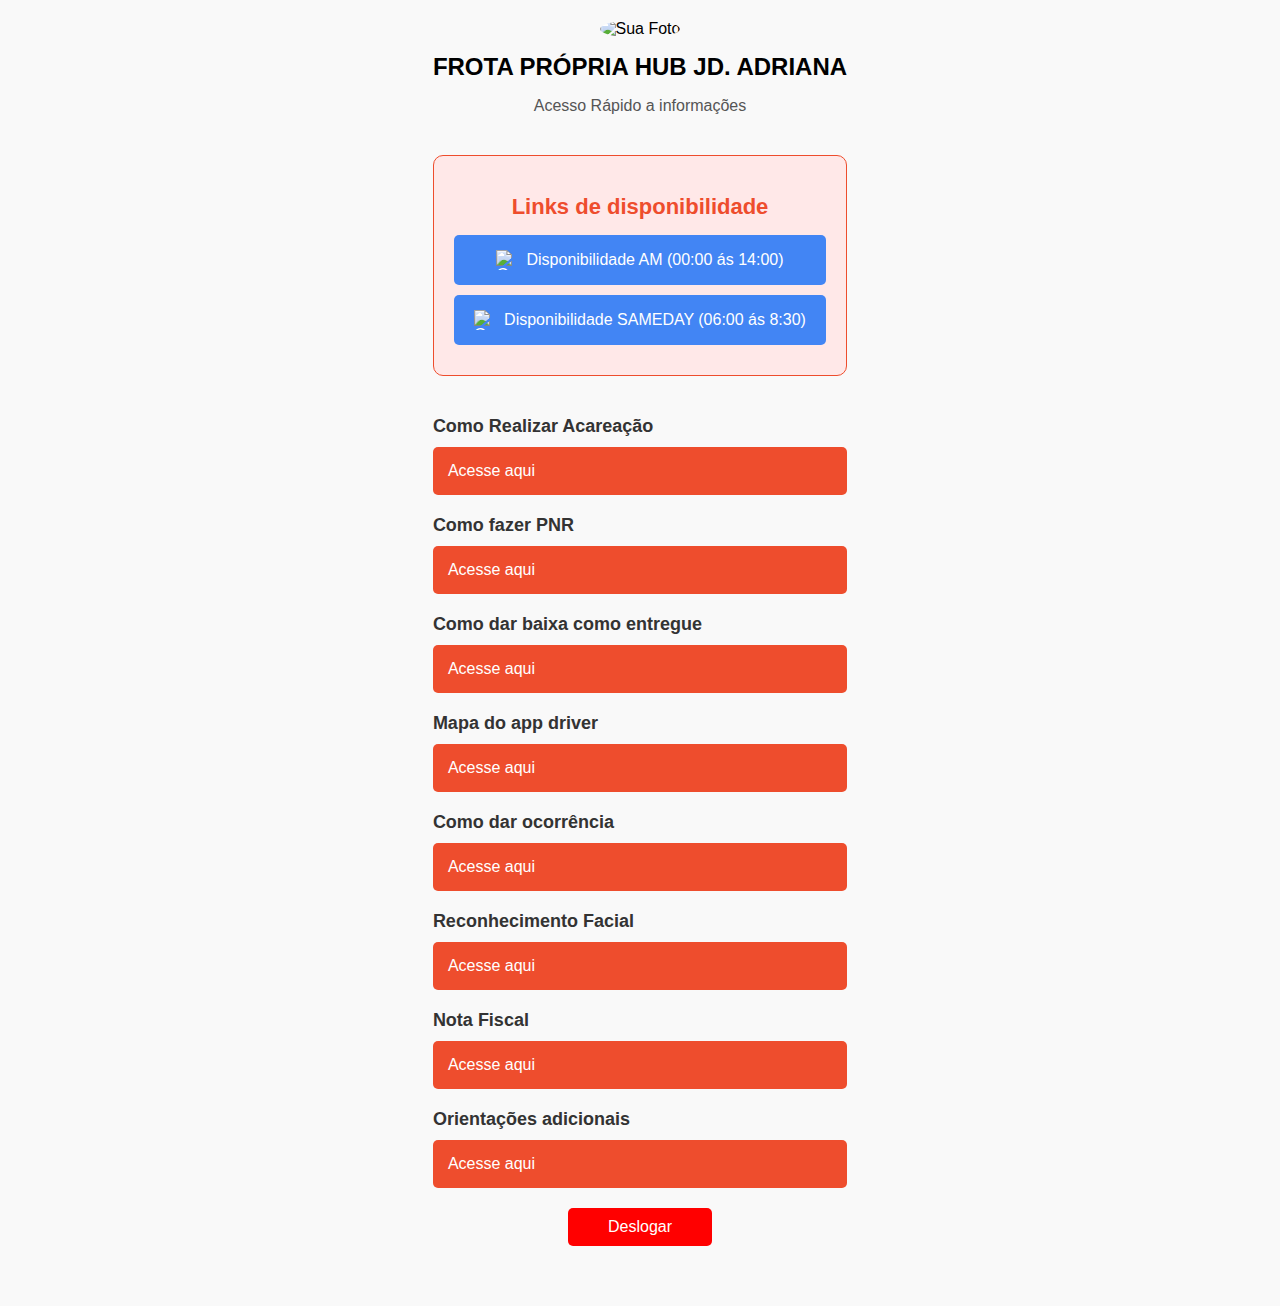
==== principal.html @ 43c5be18 "Update principal.html" ====
<!DOCTYPE html>
<html lang="en">
<head>
    <meta charset="UTF-8">
    <meta http-equiv="X-UA-Compatible" content="IE=edge">
    <meta name="viewport" content="width=device-width, initial-scale=1.0">
    <title>Seu Site Personalizado</title>
    <style>
        body {
            font-family: 'Poppins', sans-serif;
            margin: 0;
            padding: 0;
            background-color: #f9f9f9;
            display: flex;
            flex-direction: column;
            min-height: 100vh;
        }
        .container {
            max-width: 800px;
            margin: 0 auto;
            padding: 20px;
            text-align: center;
            flex-grow: 1;
        }
        .profile {
            margin-bottom: 20px;
        }
        .profile img {
            width: 150px;
            height: 150px;
            border-radius: 50%;
        }
        .profile h1 {
            font-size: 24px;
            margin: 15px 0;
        }
        .description {
            font-size: 16px;
            color: #555;
        }
        .links {
            margin: 20px 0;
            text-align: left;
        }
        .link-group {
            margin: 20px 0;
        }
        .link-group a {
            display: block;
            padding: 15px;
            margin: 10px 0;
            background-color: #ee4d2d;
            color: white;
            text-decoration: none;
            border-radius: 5px;
            transition: background-color 0.3s ease;
            position: relative;
            text-align: left;
        }
        .link-group a:hover {
            background-color: #cc3c24; /* Mudança de cor no hover */
        }
        .link-title {
            font-size: 18px;
            font-weight: bold;
            margin-top: 20px;
            margin-bottom: 5px;
            color: #333;
        }
        .important-links {
            margin: 40px 0;
            padding: 20px;
            background-color: #ffe8e8;
            border: 1px solid #ee4d2d;
            border-radius: 10px;
        }
        .important-links h2 {
            font-size: 22px;
            color: #ee4d2d;
            margin-bottom: 15px;
        }
        .important-links a {
            display: flex;
            align-items: center;
            justify-content: center;
            padding: 15px;
            margin: 10px 0;
            background-color: #4285f4; /* Cor do botão do Google */
            color: white;
            text-decoration: none;
            border-radius: 5px;
            transition: background-color 0.3s ease;
        }
        .important-links a img {
            width: 20px;
            height: 20px;
            margin-right: 10px; /* Espaçamento entre a imagem e o texto */
        }
        .important-links a:hover {
            background-color: #357ae8; /* Cor do botão do Google ao passar o mouse */
        }
        .logout-container {
            display: flex;
            justify-content: center; /* Centraliza horizontalmente */
            margin-top: auto;
            padding-bottom: 20px; /* Espaçamento no fundo da página */
        }
        .logout-button {
            display: inline-block;
            padding: 10px 40px;
            background-color: red; /* Cor do botão Deslogar */
            color: white;
            text-decoration: none;
            border-radius: 5px;
            transition: background-color 0.3s ease;
        }
        .logout-button:hover {
            background-color: darkred; /* Cor do botão ao passar o mouse */
        }
    </style>
    <script>
         function checkAuthentication() {
        const userId = localStorage.getItem('userId');

        if (!userId) {
            window.location.href = 'index.html';
        }
    }

    function countAccess() {
        // Recupera o contador de acessos do LocalStorage
        let count = localStorage.getItem('accessCount');

        // Se o contador ainda não existir, define como 0
        if (!count) {
            count = 0;
        }

        // Incrementa o contador
        count++;
        
        // Atualiza o contador no LocalStorage
        localStorage.setItem('accessCount', count);

        // Exibe o número de acessos na página
        document.getElementById('accessCount').innerText = `Número de acessos: ${count}`;
    }

    window.onload = function() {
        countAccess();  // Chama o contador de acessos
        checkAuthentication();  // Já estava no seu código original
    };
    </script>
</head>
<body>
    <div class="container">
        <div class="profile">
            <img src="https://tangerin.vteximg.com.br/arquivos/ids/161979/Shopito-Klabin_Prancheta.png?v=638076940353030000" alt="Sua Foto">
            <h1>FROTA PRÓPRIA HUB JD. ADRIANA</h1>
            <p class="description">Acesso Rápido a informações</p>
        </div>

        <!-- Seção para Links Importantes -->
        <div class="important-links">
            <h2>Links de disponibilidade</h2>
            <a href="https://docs.google.com/forms/d/e/1FAIpQLSfIkjdqnx8l5nxd-qOgvuIePN2wtOPhXVrcPhO-L3FQrWP-cQ/viewform" target="_blank">
                <img src="https://cdn-icons-png.flaticon.com/512/5968/5968528.png" alt="Google Forms"> Disponibilidade AM (00:00 ás 14:00)
            </a>
            <a href="https://docs.google.com/forms/d/e/1FAIpQLSdeG3GFFLTmUIVKPGobncy-ZS4Yx_ImwoLh7r26K4irPol4UQ/viewform" target="_blank">
                <img src="https://cdn-icons-png.flaticon.com/512/5968/5968528.png" alt="Google Forms"> Disponibilidade SAMEDAY (06:00 ás 8:30)
            </a>
        </div>

        <div class="links">
            <!-- Link 1 -->
            <div class="link-group">
                <p class="link-title">Como Realizar Acareação</p>
                <a href="https://drive.google.com/file/d/1lJZkqO9ano15ecO2Tp-c7qy1g4qpDiMr/view?usp=drive_link" target="_blank">Acesse aqui</a>
            </div>

            <!-- Link 2 -->
            <div class="link-group">
                <p class="link-title">Como fazer PNR</p>
                <a href="https://drive.google.com/file/d/1IizIjkHjTQ6kkNxSV2yHk0jc_wfJBRO-/view?usp=drive_link" target="_blank">Acesse aqui</a>
            </div>

            <!-- Link 3 -->
            <div class="link-group">
                <p class="link-title">Como dar baixa como entregue</p>
                <a href="https://drive.google.com/file/d/1qjQTJ8KDQjPzUCgcMM-8VMMvrJglCpMu/view?usp=drive_link" target="_blank">Acesse aqui</a>
            </div>

            <!-- Link 4 -->
            <div class="link-group">
                <p class="link-title">Mapa do app driver</p>
                <a href="https://drive.google.com/file/d/1-Jny3cU3DjCZK2Mk9rAbqpsn5YFXkGJX/view?usp=drive_link" target="_blank">Acesse aqui</a>
            </div>

            <!-- Link 5 -->
            <div class="link-group">
                <p class="link-title">Como dar ocorrência</p>
                <a href="https://drive.google.com/file/d/1-dSLMbCWVIzHAIUzdJy8FCXXQvQ0xAqx/view?usp=drive_link" target="_blank">Acesse aqui</a>
            </div>

            <!-- Link 6 -->
            <div class="link-group">
                <p class="link-title">Reconhecimento Facial</p>
                <a href="https://drive.google.com/file/d/1x9Hfkxuorj8GtZo0MDGfhLYiLQplgoEK/view?usp=drive_link" target="_blank">Acesse aqui</a>
            </div>

            <!-- Link 7 -->
            <div class="link-group">
                <p class="link-title">Nota Fiscal</p>
                <a href="https://drive.google.com/file/d/1hFtjrHLozp_uKu_3Aq4sefxnU8eheiln/view?usp=drive_link" target="_blank">Acesse aqui</a>
            </div>

            <!-- Link 8 -->
            <div class="link-group">
                <p class="link-title">Orientações adicionais</p>
                <a href="https://drive.google.com/file/d/1G74pyAClQi-KZD9vaI_m1SYOpECsWZCl/view?usp=drive_link" target="_blank">Acesse aqui</a>
            </div>

            <!-- Botão de Logout centralizado -->
            <div class="logout-container">
                <a href="javascript:void(0);" class="logout-button" onclick="logout()">Deslogar</a>
            </div>
        </div>

</body>
</html>
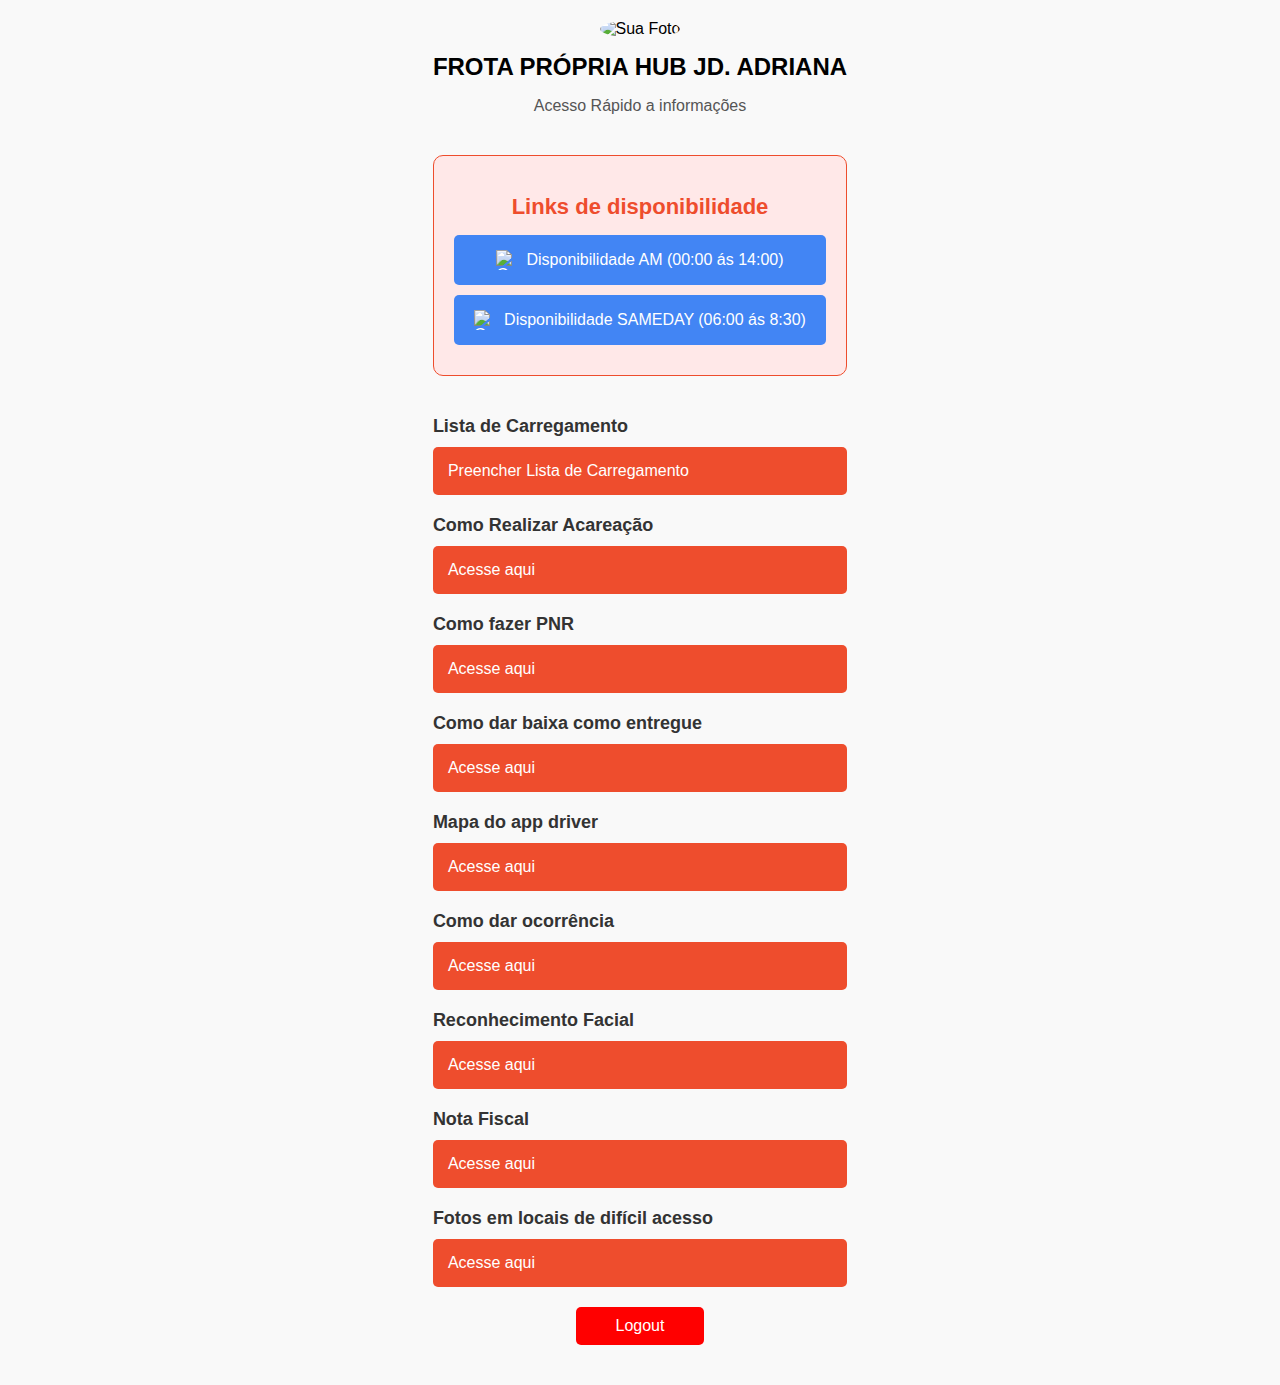
==== commit f8b21e44: "Update principal.html" ====
--- a/principal.html
+++ b/principal.html
@@ -5,6 +5,7 @@
     <meta http-equiv="X-UA-Compatible" content="IE=edge">
     <meta name="viewport" content="width=device-width, initial-scale=1.0">
     <title>Seu Site Personalizado</title>
+    <link rel="icon" href="https://media0.giphy.com/media/lXm34U4LRVK8AhU0r3/200w.webp" type="image/png">
     <style>
         body {
             font-family: 'Poppins', sans-serif;
@@ -58,7 +59,7 @@
             text-align: left;
         }
         .link-group a:hover {
-            background-color: #cc3c24; /* Mudança de cor no hover */
+            background-color: #cc3c24;
         }
         .link-title {
             font-size: 18px;
@@ -85,7 +86,7 @@
             justify-content: center;
             padding: 15px;
             margin: 10px 0;
-            background-color: #4285f4; /* Cor do botão do Google */
+            background-color: #4285f4;
             color: white;
             text-decoration: none;
             border-radius: 5px;
@@ -94,62 +95,66 @@
         .important-links a img {
             width: 20px;
             height: 20px;
-            margin-right: 10px; /* Espaçamento entre a imagem e o texto */
+            margin-right: 10px;
         }
         .important-links a:hover {
-            background-color: #357ae8; /* Cor do botão do Google ao passar o mouse */
+            background-color: #357ae8;
         }
         .logout-container {
             display: flex;
-            justify-content: center; /* Centraliza horizontalmente */
+            justify-content: center;
             margin-top: auto;
-            padding-bottom: 20px; /* Espaçamento no fundo da página */
+            padding-bottom: 20px;
         }
         .logout-button {
             display: inline-block;
             padding: 10px 40px;
-            background-color: red; /* Cor do botão Deslogar */
+            background-color: red;
             color: white;
             text-decoration: none;
             border-radius: 5px;
             transition: background-color 0.3s ease;
         }
         .logout-button:hover {
-            background-color: darkred; /* Cor do botão ao passar o mouse */
+            background-color: darkred;
+        }
+        /* New button style (same as other links) */
+        .link-group a.action-button {
+            background-color: #ee4d2d;
+            color: white;
+            padding: 15px;
+            text-align: left;
+            margin-top: 10px;
+            margin-bottom: 20px;
+        }
+        .link-group a.action-button:hover {
+            background-color: #cc3c24;
         }
     </style>
     <script>
-         function checkAuthentication() {
-        const userId = localStorage.getItem('userId');
-
-        if (!userId) {
+        function checkAuthentication() {
+            const userId = localStorage.getItem('userId');
+            if (!userId) {
+                window.location.href = 'index.html';
+            }
+        }
+
+        function countAccess() {
+            let count = localStorage.getItem('accessCount') || 0;
+            count++;
+            localStorage.setItem('accessCount', count);
+            document.getElementById('accessCount').innerText = `Número de acessos: ${count}`;
+        }
+
+        function logout() {
+            localStorage.removeItem('userId');
             window.location.href = 'index.html';
         }
-    }
-
-    function countAccess() {
-        // Recupera o contador de acessos do LocalStorage
-        let count = localStorage.getItem('accessCount');
-
-        // Se o contador ainda não existir, define como 0
-        if (!count) {
-            count = 0;
-        }
-
-        // Incrementa o contador
-        count++;
-        
-        // Atualiza o contador no LocalStorage
-        localStorage.setItem('accessCount', count);
-
-        // Exibe o número de acessos na página
-        document.getElementById('accessCount').innerText = `Número de acessos: ${count}`;
-    }
-
-    window.onload = function() {
-        countAccess();  // Chama o contador de acessos
-        checkAuthentication();  // Já estava no seu código original
-    };
+
+        window.onload = function() {
+            countAccess();
+            checkAuthentication();
+        };
     </script>
 </head>
 <body>
@@ -172,6 +177,12 @@
         </div>
 
         <div class="links">
+            <!-- New button above "Como Realizar Acareação" -->
+            <div class="link-group">
+                <p class="link-title"> Lista de Carregamento</p>
+                <a href="verificar.html" class="action-button">Preencher Lista de Carregamento</a>
+            </div>
+
             <!-- Link 1 -->
             <div class="link-group">
                 <p class="link-title">Como Realizar Acareação</p>
@@ -211,20 +222,20 @@
             <!-- Link 7 -->
             <div class="link-group">
                 <p class="link-title">Nota Fiscal</p>
-                <a href="https://drive.google.com/file/d/1hFtjrHLozp_uKu_3Aq4sefxnU8eheiln/view?usp=drive_link" target="_blank">Acesse aqui</a>
+                <a href="https://drive.google.com/file/d/1IbAiS8sGtlkAEGh0X-jOS1j3VLoFxE0F/view?usp=drive_link" target="_blank">Acesse aqui</a>
             </div>
 
             <!-- Link 8 -->
             <div class="link-group">
-                <p class="link-title">Orientações adicionais</p>
-                <a href="https://drive.google.com/file/d/1G74pyAClQi-KZD9vaI_m1SYOpECsWZCl/view?usp=drive_link" target="_blank">Acesse aqui</a>
-            </div>
-
-            <!-- Botão de Logout centralizado -->
-            <div class="logout-container">
-                <a href="javascript:void(0);" class="logout-button" onclick="logout()">Deslogar</a>
-            </div>
-        </div>
-
+                <p class="link-title">Fotos em locais de difícil acesso</p>
+                <a href="https://drive.google.com/file/d/1jDOZ85EQ9DK0gFEpGSAR8ohsqhI__FC6/view?usp=drive_link" target="_blank">Acesse aqui</a>
+            </div>
+        </div>
+
+        <!-- Botão de logout -->
+        <div class="logout-container">
+            <a href="#" class="logout-button" onclick="logout()">Logout</a>
+        </div>
+    </div>
 </body>
 </html>
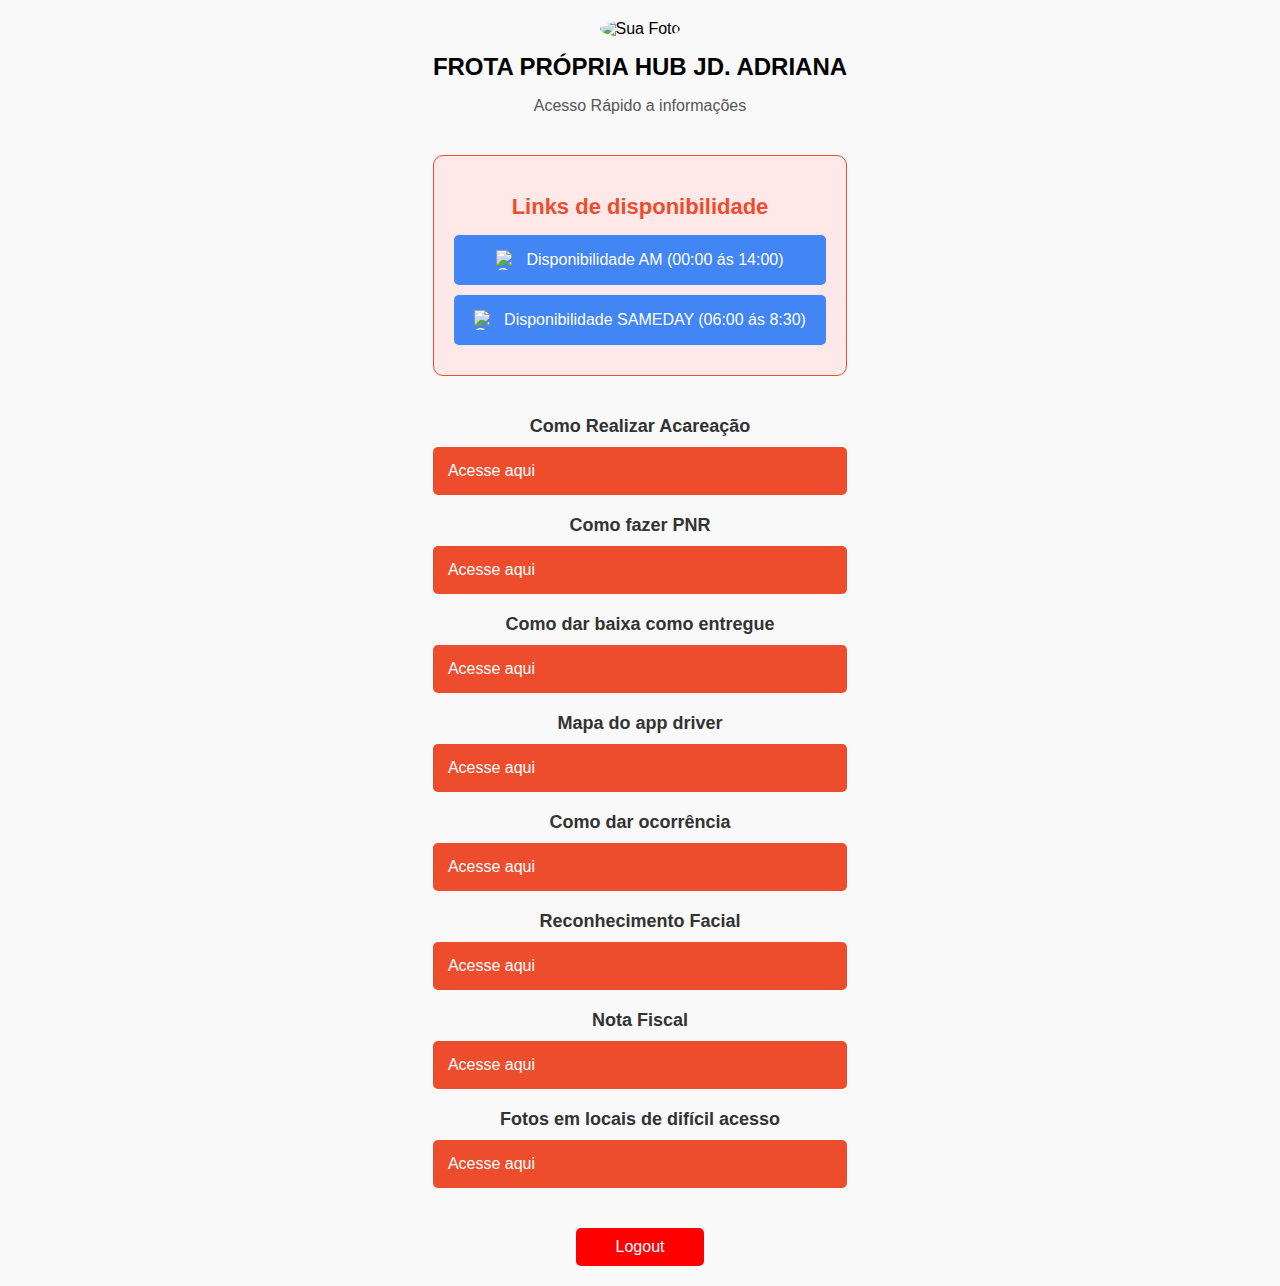
==== commit 4dcbb38f: "Update principal.html" ====
--- a/principal.html
+++ b/principal.html
@@ -176,14 +176,7 @@
             </a>
         </div>
 
-        <div class="links">
-            <!-- New button above "Como Realizar Acareação" -->
-            <div class="link-group">
-                <p class="link-title"> Lista de Carregamento</p>
-                <a href="verificar.html" class="action-button">Preencher Lista de Carregamento</a>
-            </div>
-
-            <!-- Link 1 -->
+           <!-- Link 1 -->
             <div class="link-group">
                 <p class="link-title">Como Realizar Acareação</p>
                 <a href="https://drive.google.com/file/d/1lJZkqO9ano15ecO2Tp-c7qy1g4qpDiMr/view?usp=drive_link" target="_blank">Acesse aqui</a>
@@ -222,7 +215,7 @@
             <!-- Link 7 -->
             <div class="link-group">
                 <p class="link-title">Nota Fiscal</p>
-                <a href="https://drive.google.com/file/d/1IbAiS8sGtlkAEGh0X-jOS1j3VLoFxE0F/view?usp=drive_link" target="_blank">Acesse aqui</a>
+                <a href="https://drive.google.com/file/d/1hFtjrHLozp_uKu_3Aq4sefxnU8eheiln/view?usp=sharing" target="_blank">Acesse aqui</a>
             </div>
 
             <!-- Link 8 -->
